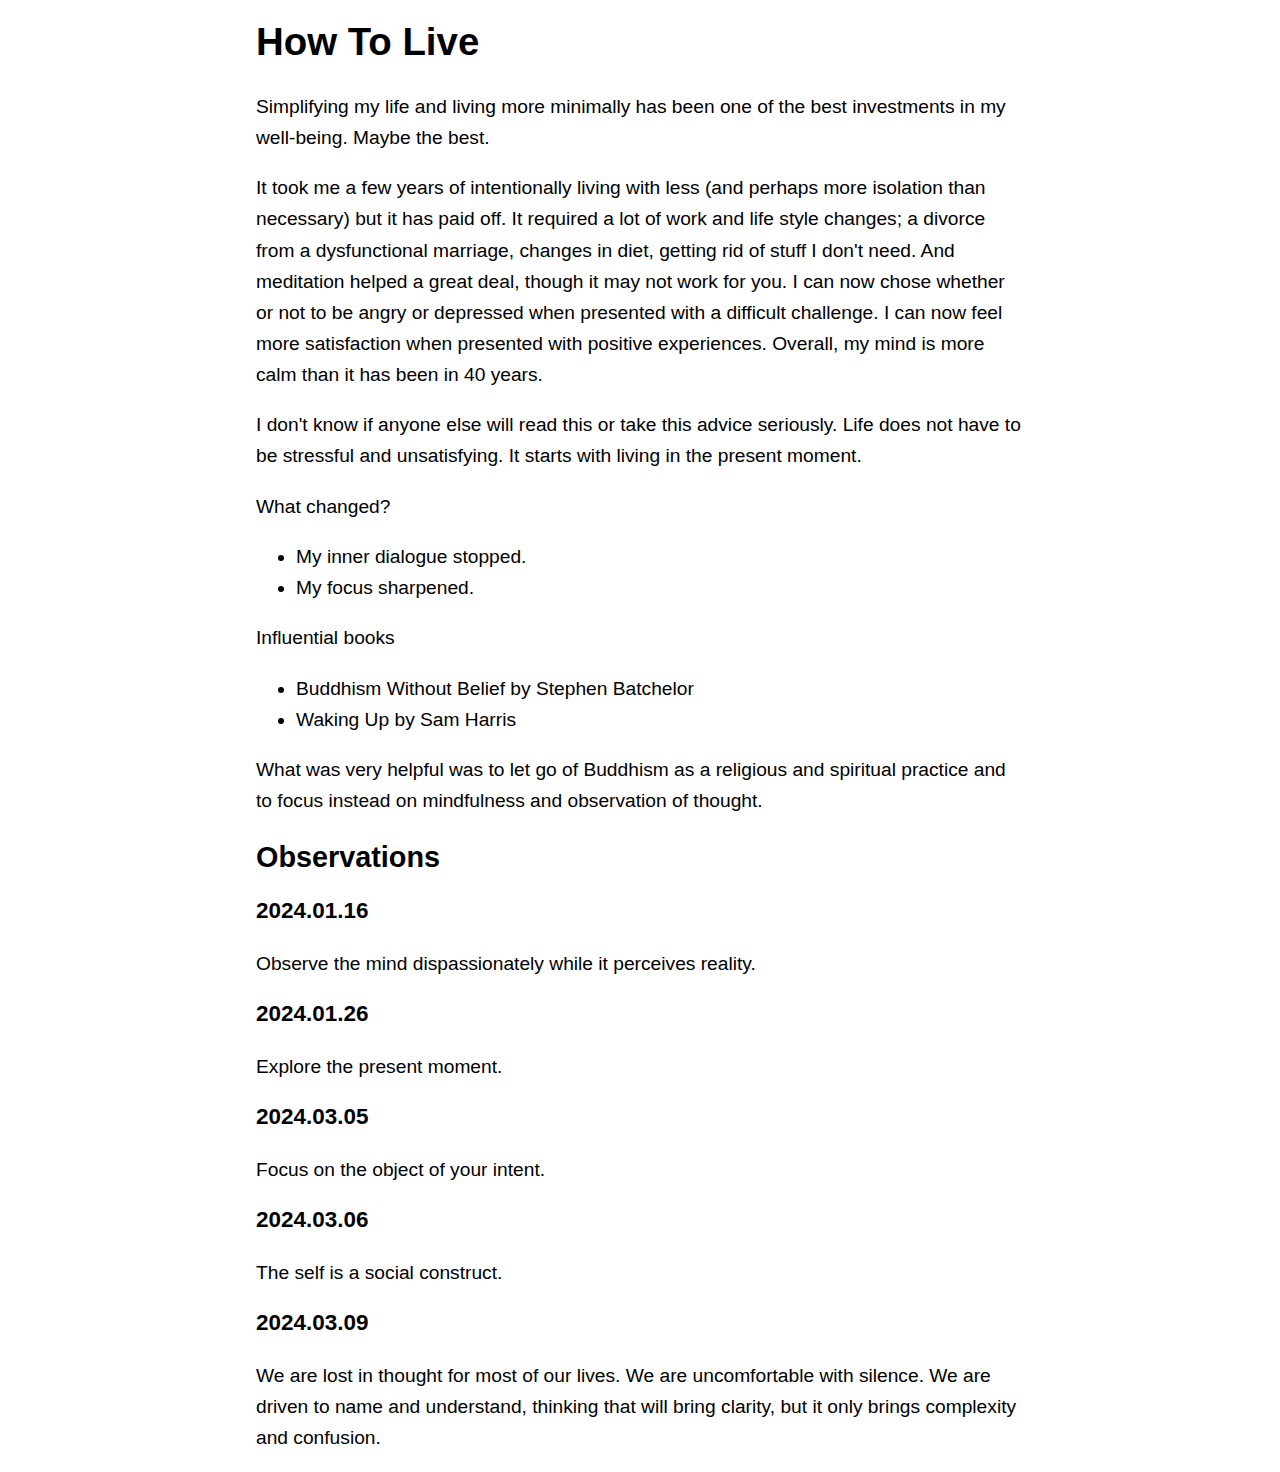
==== index.html @ 9dc290be "Update index.html" ====
<html>

<head>
  <link rel = "stylesheet" type = "text/css" href = "style.css">
</head>

<body>

  <h1>How To Live</h1>
  
<p>
Simplifying my life and living more minimally has been one of the best investments in my well-being. Maybe the best.
</p>
<p>
It took me a few years of intentionally living with less (and perhaps more isolation than necessary) but it has paid off.
  It required a lot of work and life style changes; a divorce from a dysfunctional marriage, changes in diet, getting rid of stuff I don't need.
  And meditation helped a great deal, though it may not work for you.
I can now chose whether or not to be angry or depressed when presented with a difficult challenge.
  I can now feel more satisfaction when presented with positive experiences. Overall, my mind is more calm than it has been in 40 years.
</p>
<p>
I don't know if anyone else will read this or take this advice seriously.
  Life does not have to be stressful and unsatisfying. It starts with living in the present moment.
</p>

<p>
  What changed?
  <ul>
    <li>My inner dialogue stopped.</li>
    <li>My focus sharpened.</li>
  </ul>
  </p>

  <p>
    Influential books
  <ul>
    <li>Buddhism Without Belief by Stephen Batchelor
    <li>Waking Up by Sam Harris
  </ul>
  
  What was very helpful was to let go of Buddhism as a religious and spiritual practice and to focus instead on mindfulness and observation of thought.

<h2>Observations</h2>
<h3>2024.01.16</h3>
<p>Observe the mind dispassionately while it perceives reality.</p>
<h3>2024.01.26</h3>
<p>Explore the present moment.</p>
<h3>2024.03.05</h3>
<p>Focus on the object of your intent.</p>
<h3>2024.03.06</h3>
<p>The self is a social construct.</p>
<h3>2024.03.09</h3>
<p>We are lost in thought for most of our lives. We are uncomfortable with silence. We are driven to name and understand, thinking that will bring clarity, but it only brings complexity and confusion.</p>
</body>
</html>
---- style.css ----
@media (prefers-color-scheme: dark){
		body {color:#fff;background:#000}
		a:link {color:#cdf}
		a:hover, a:visited:hover {color:#def}
		a:visited {color:#dcf}
	}
	body{
		margin:1em auto;
		max-width:40em;
		padding:0 .62em;
		font:1.2em/1.62 sans-serif
	}
	h1,h2,h3 {
		line-height:1.2
	}
	@media print{
		body{
			max-width:none
		}
	}

.red {
   color: red;
}
.thick {
   font-size:20px;
}
.green {
   color:green;
}
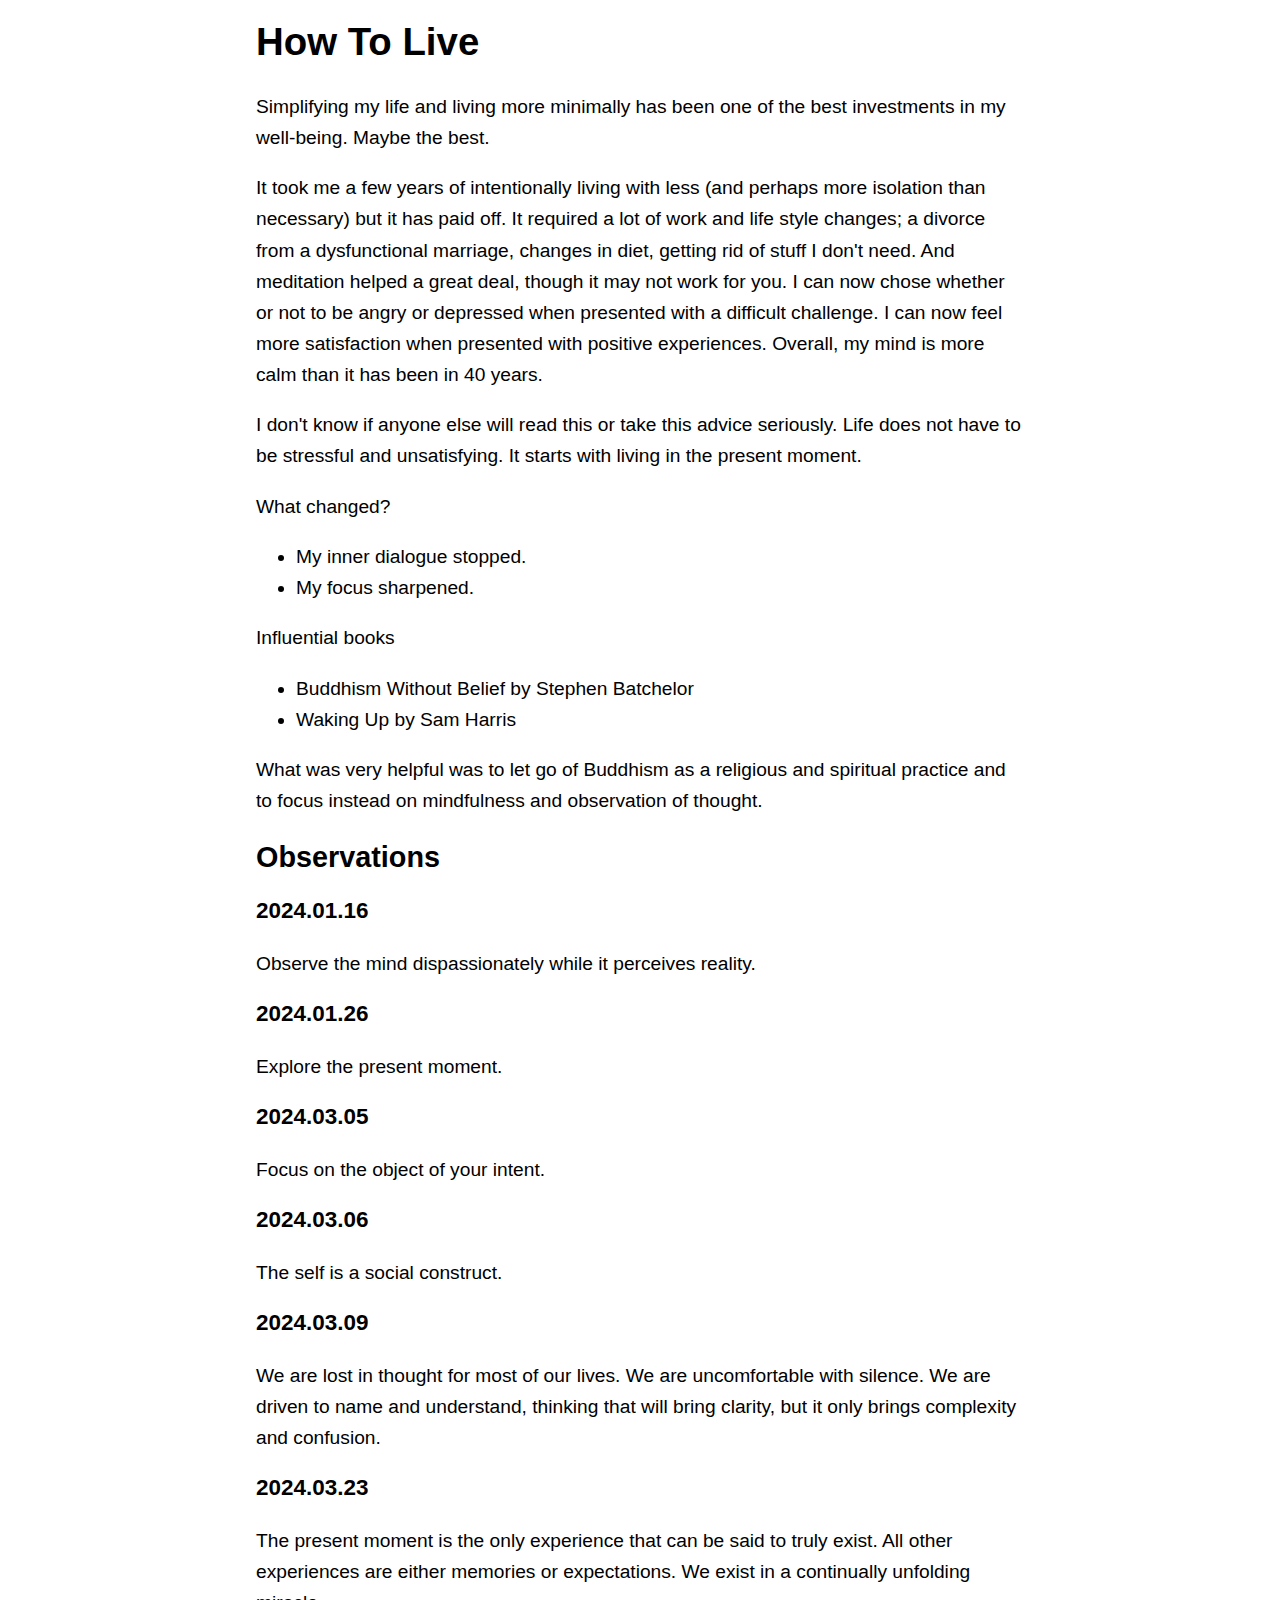
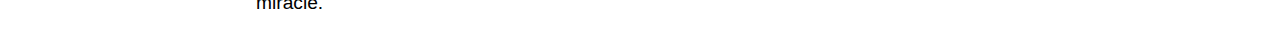
==== commit 5cc8266c: "Update index.html" ====
--- a/index.html
+++ b/index.html
@@ -51,5 +51,7 @@
 <p>The self is a social construct.</p>
 <h3>2024.03.09</h3>
 <p>We are lost in thought for most of our lives. We are uncomfortable with silence. We are driven to name and understand, thinking that will bring clarity, but it only brings complexity and confusion.</p>
+<h3>2024.03.23</h3>
+<p>The present moment is the only experience that can be said to truly exist. All other experiences are either memories or expectations. We exist in a continually unfolding miracle.</p>
 </body>
 </html>
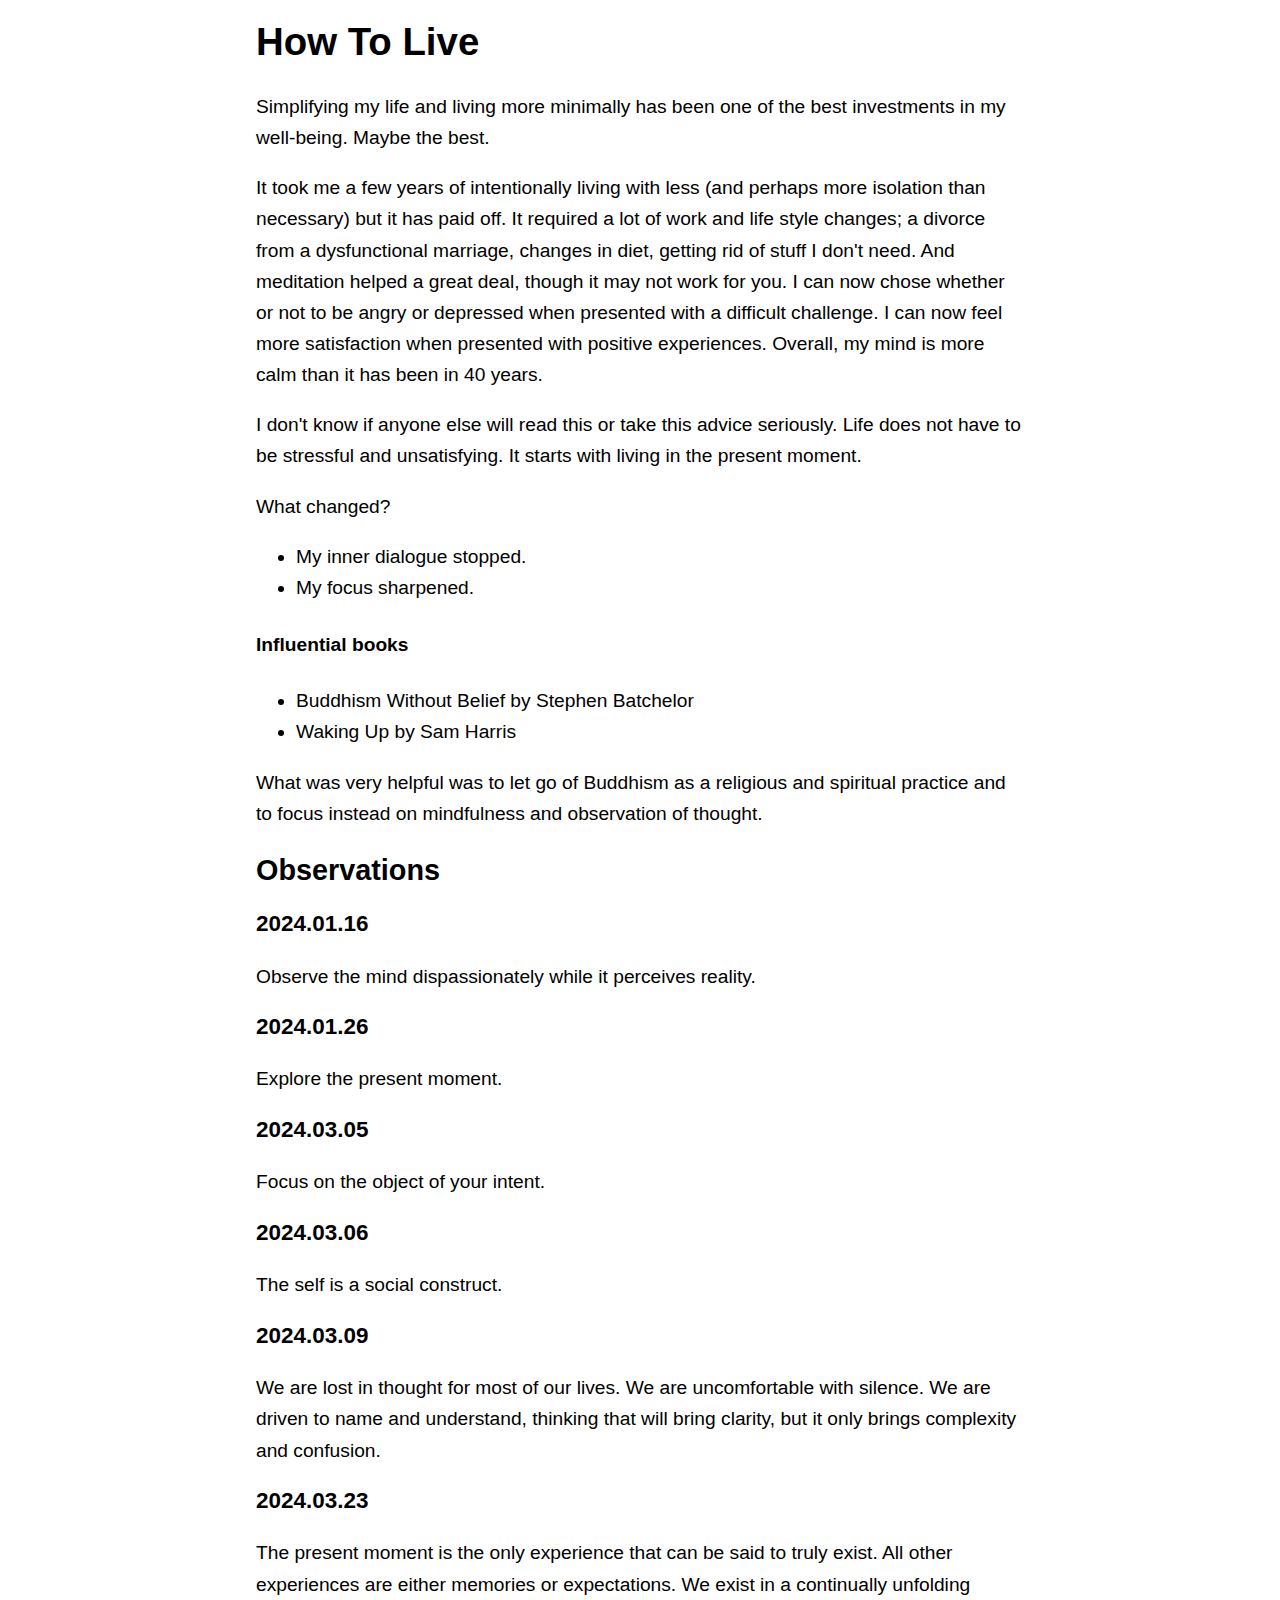
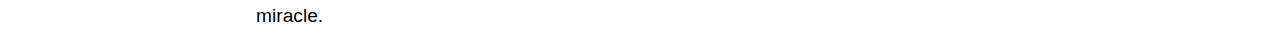
==== commit 5e733152: "Update index.html" ====
--- a/index.html
+++ b/index.html
@@ -18,10 +18,8 @@
 I can now chose whether or not to be angry or depressed when presented with a difficult challenge.
   I can now feel more satisfaction when presented with positive experiences. Overall, my mind is more calm than it has been in 40 years.
 </p>
-<p>
-I don't know if anyone else will read this or take this advice seriously.
-  Life does not have to be stressful and unsatisfying. It starts with living in the present moment.
-</p>
+<p>I don't know if anyone else will read this or take this advice seriously.
+  Life does not have to be stressful and unsatisfying. It starts with living in the present moment.</p>
 
 <p>
   What changed?
@@ -29,16 +27,15 @@
     <li>My inner dialogue stopped.</li>
     <li>My focus sharpened.</li>
   </ul>
-  </p>
+</p>
 
-  <p>
-    Influential books
+<h4>Influential books</h4>
   <ul>
     <li>Buddhism Without Belief by Stephen Batchelor
     <li>Waking Up by Sam Harris
   </ul>
   
-  What was very helpful was to let go of Buddhism as a religious and spiritual practice and to focus instead on mindfulness and observation of thought.
+<p>What was very helpful was to let go of Buddhism as a religious and spiritual practice and to focus instead on mindfulness and observation of thought.</p>
 
 <h2>Observations</h2>
 <h3>2024.01.16</h3>
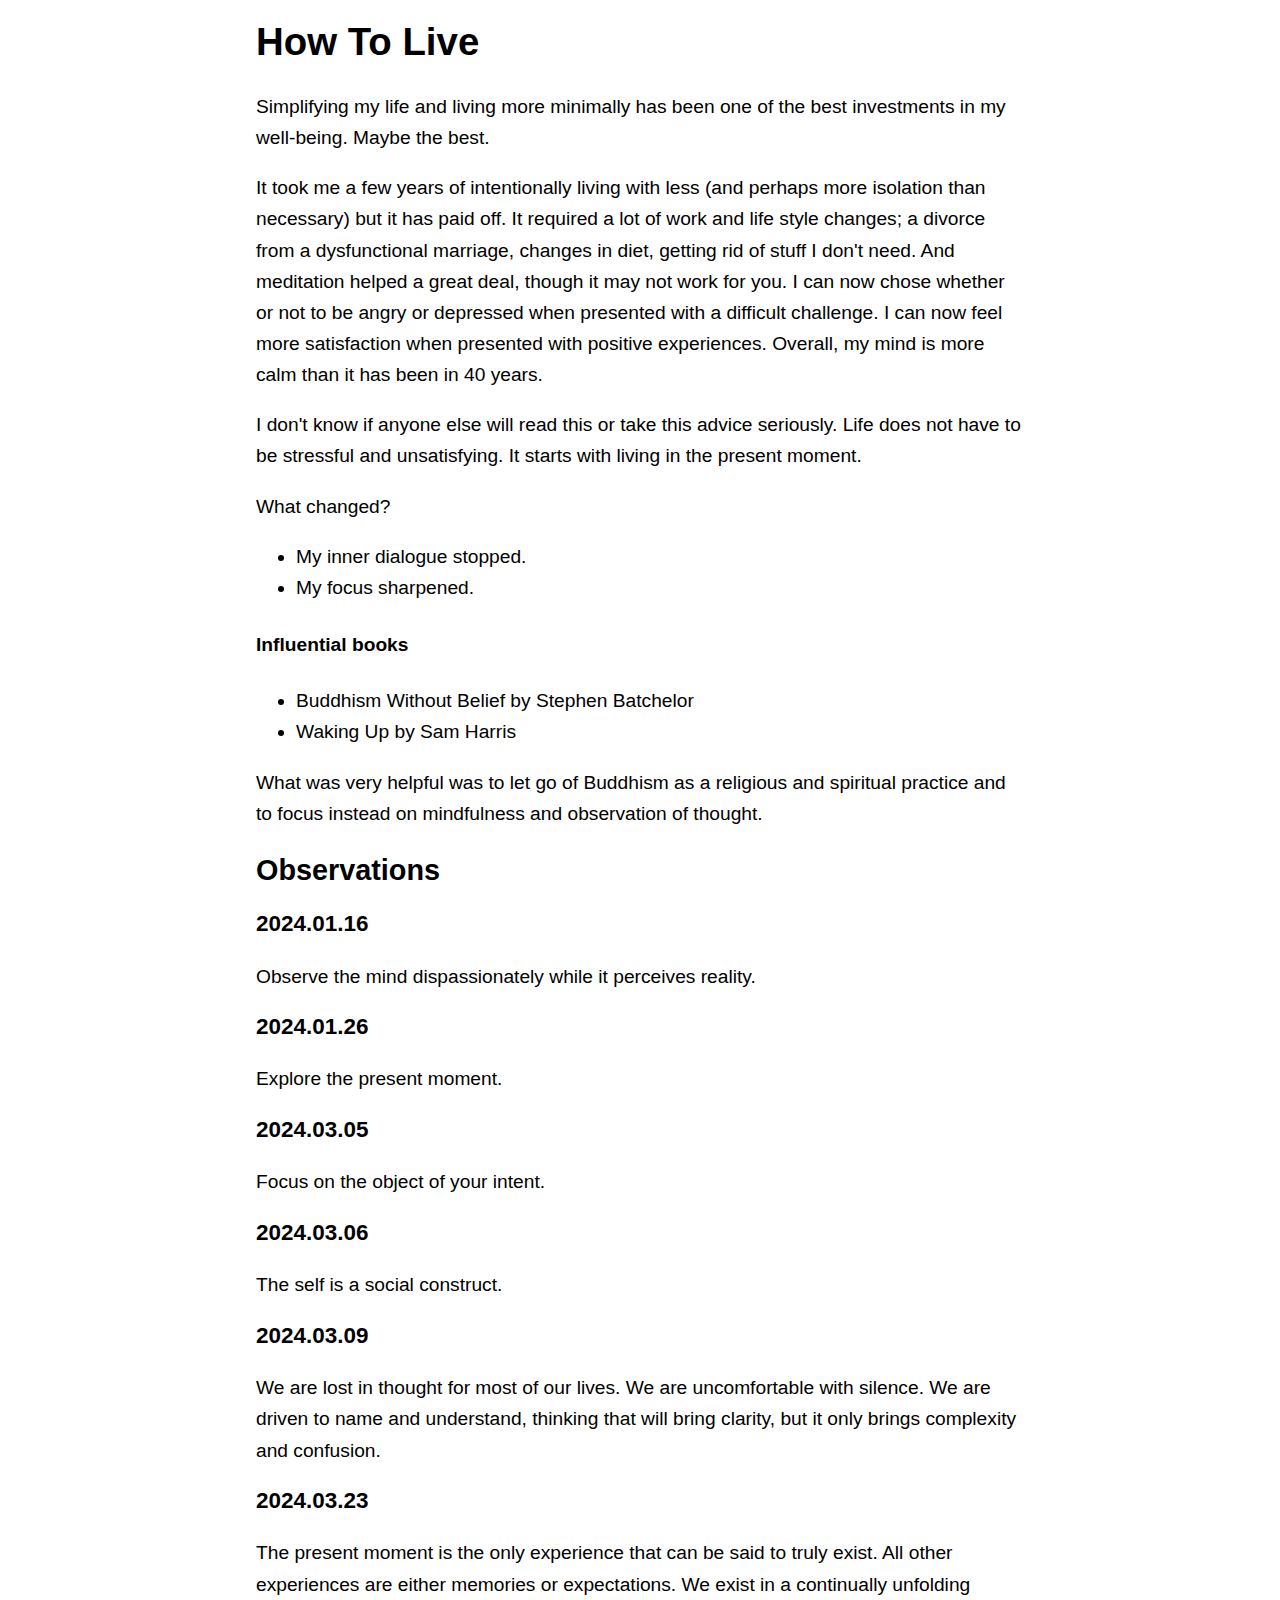
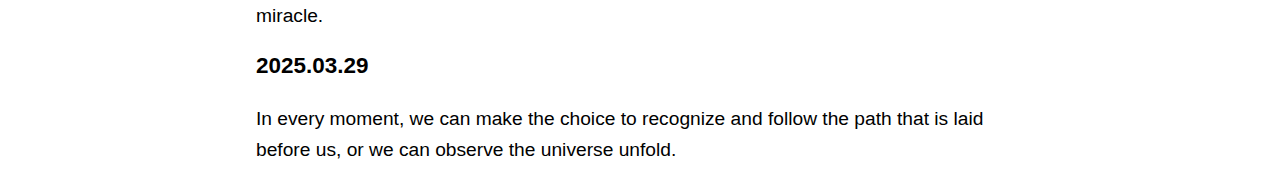
==== commit 7a1c75d8: "Update index.html" ====
--- a/index.html
+++ b/index.html
@@ -50,5 +50,7 @@
 <p>We are lost in thought for most of our lives. We are uncomfortable with silence. We are driven to name and understand, thinking that will bring clarity, but it only brings complexity and confusion.</p>
 <h3>2024.03.23</h3>
 <p>The present moment is the only experience that can be said to truly exist. All other experiences are either memories or expectations. We exist in a continually unfolding miracle.</p>
+<h3>2025.03.29</h3>
+<p>In every moment, we can make the choice to recognize and follow the path that is laid before us, or we can observe the universe unfold.</p>
 </body>
 </html>
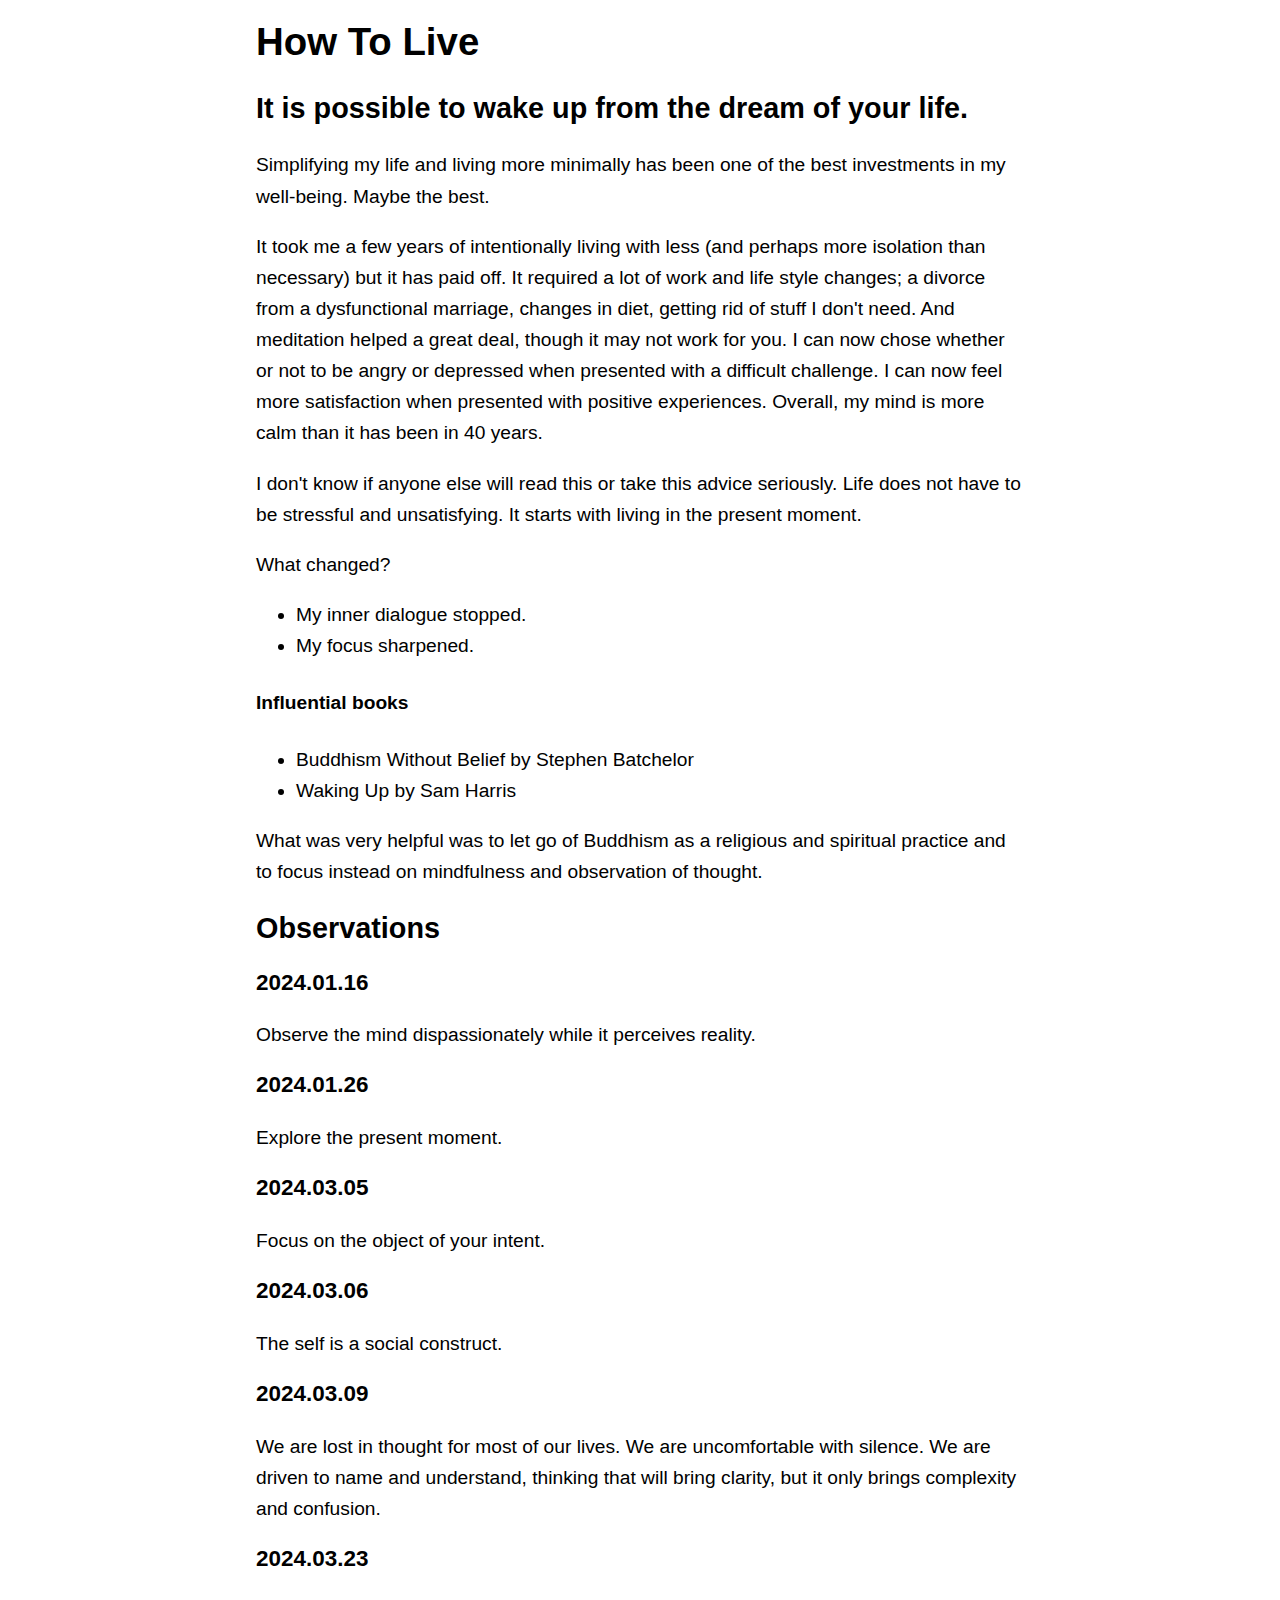
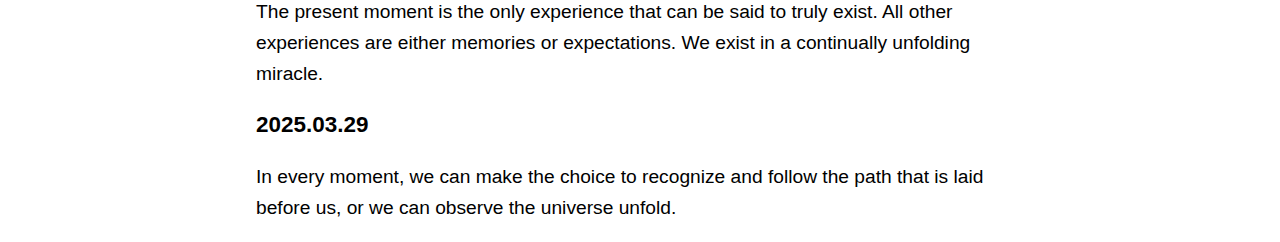
==== commit 311535d8: "Update index.html" ====
--- a/index.html
+++ b/index.html
@@ -7,7 +7,7 @@
 <body>
 
   <h1>How To Live</h1>
-  
+<h2>It is possible to wake up from the dream of your life.</h2>  
 <p>
 Simplifying my life and living more minimally has been one of the best investments in my well-being. Maybe the best.
 </p>
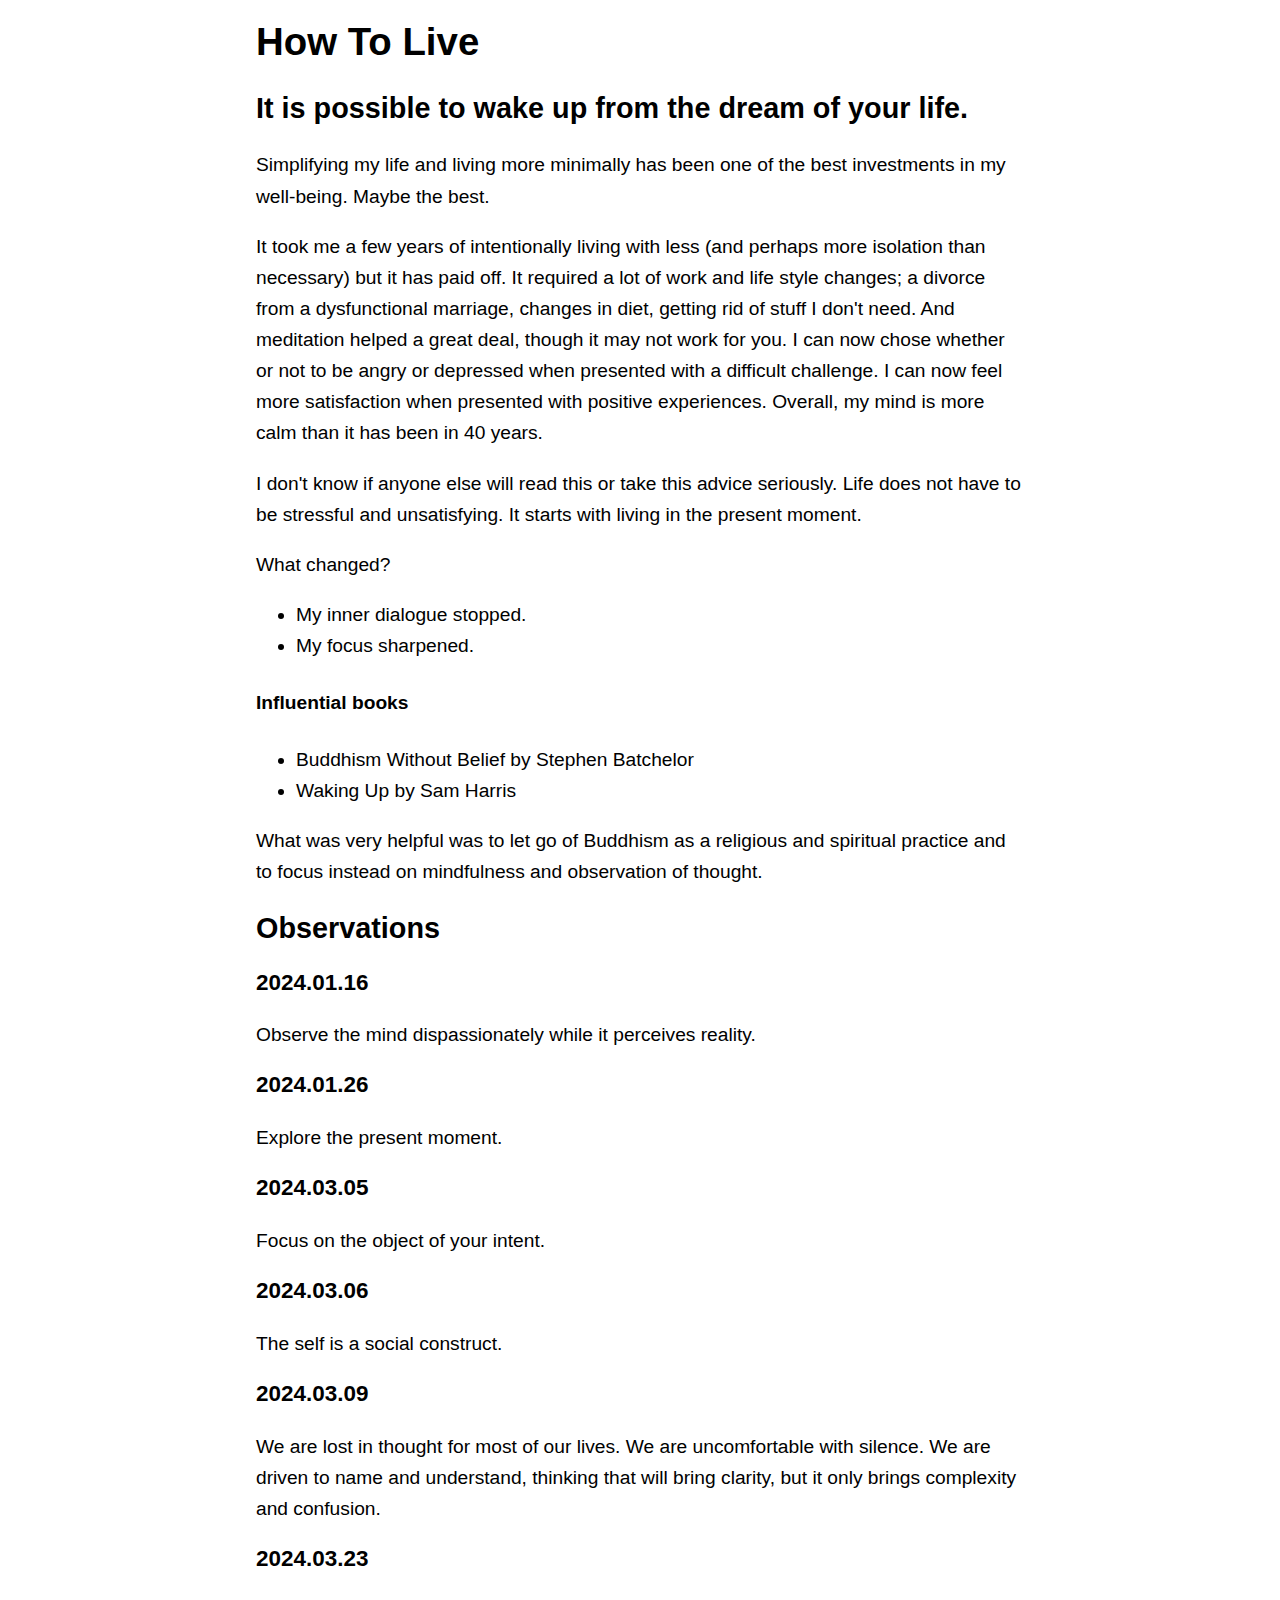
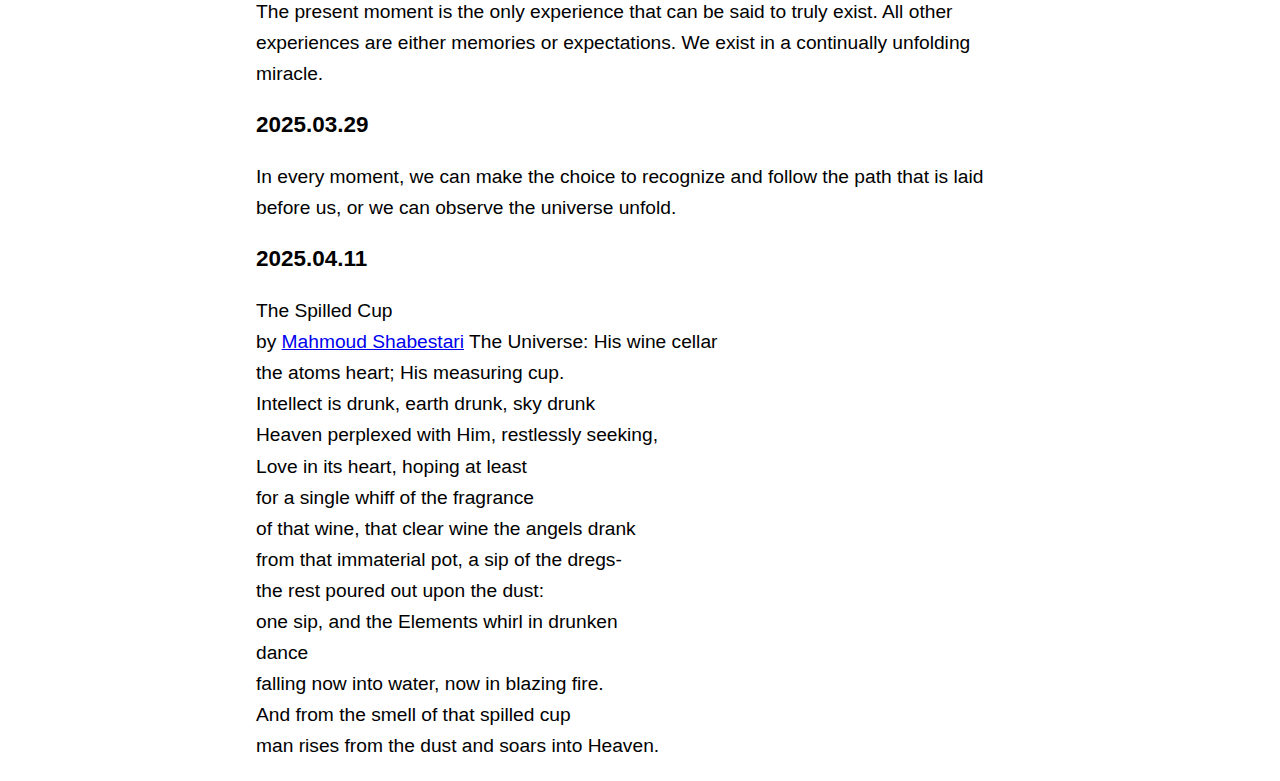
==== commit 196def4c: "Update index.html" ====
--- a/index.html
+++ b/index.html
@@ -52,5 +52,22 @@
 <p>The present moment is the only experience that can be said to truly exist. All other experiences are either memories or expectations. We exist in a continually unfolding miracle.</p>
 <h3>2025.03.29</h3>
 <p>In every moment, we can make the choice to recognize and follow the path that is laid before us, or we can observe the universe unfold.</p>
+  <h3>2025.04.11</h3>
+  The Spilled Cup<br>
+  by <a href="https://en.wikipedia.org/wiki/Mahmoud_Shabestari">Mahmoud Shabestari</a>
+  The Universe: His wine cellar<br>
+  the atoms heart; His measuring cup.<br>
+  Intellect is drunk, earth drunk, sky drunk<br>
+  Heaven perplexed with Him, restlessly seeking,<br>
+  Love in its heart, hoping at least<br>
+  for a single whiff of the fragrance<br>
+  of that wine, that clear wine the angels drank<br>
+  from that immaterial pot, a sip of the dregs-<br>
+  the rest poured out upon the dust:<br>
+  one sip, and the Elements whirl in drunken<br>
+  dance<br>
+  falling now into water, now in blazing fire.<br>
+  And from the smell of that spilled cup<br>
+  man rises from the dust and soars into Heaven.<br>
 </body>
 </html>
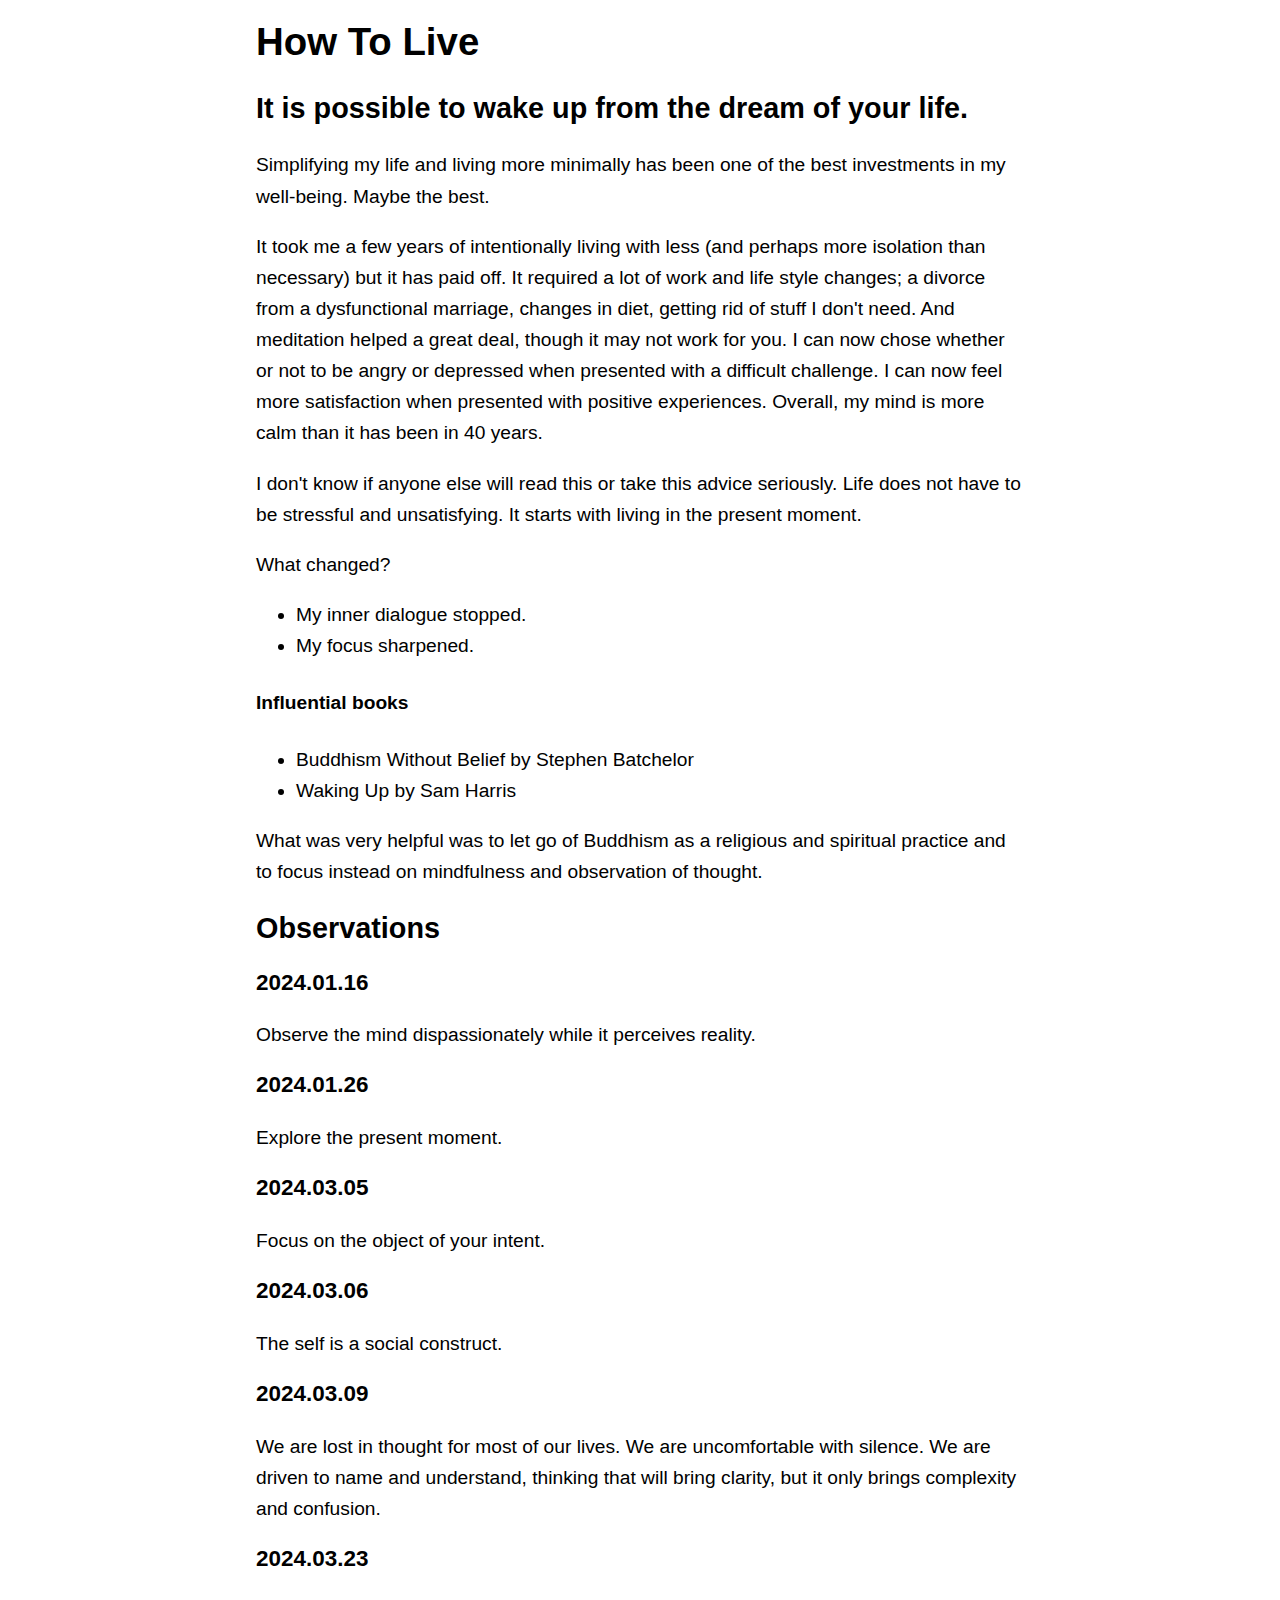
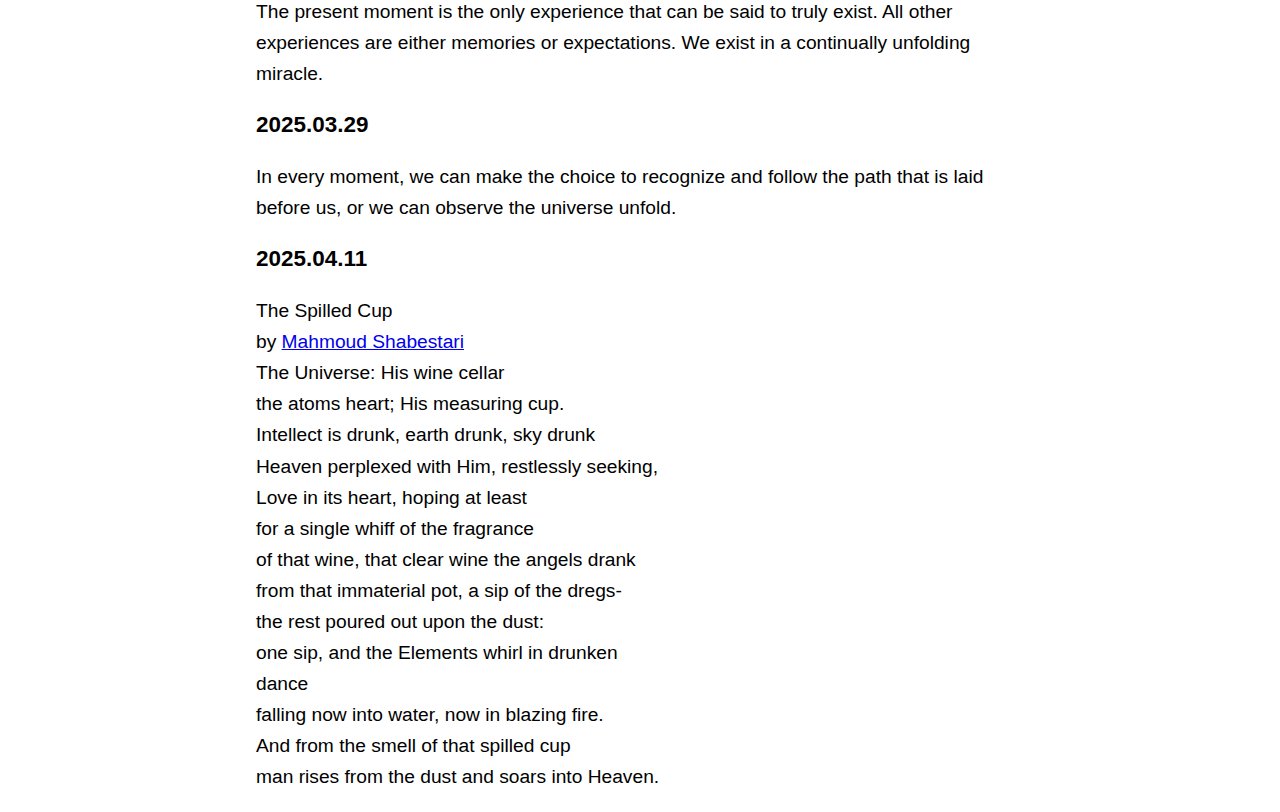
==== commit c8b1279f: "Update index.html" ====
--- a/index.html
+++ b/index.html
@@ -54,7 +54,7 @@
 <p>In every moment, we can make the choice to recognize and follow the path that is laid before us, or we can observe the universe unfold.</p>
   <h3>2025.04.11</h3>
   The Spilled Cup<br>
-  by <a href="https://en.wikipedia.org/wiki/Mahmoud_Shabestari">Mahmoud Shabestari</a>
+  by <a href="https://en.wikipedia.org/wiki/Mahmoud_Shabestari">Mahmoud Shabestari</a><br>
   The Universe: His wine cellar<br>
   the atoms heart; His measuring cup.<br>
   Intellect is drunk, earth drunk, sky drunk<br>
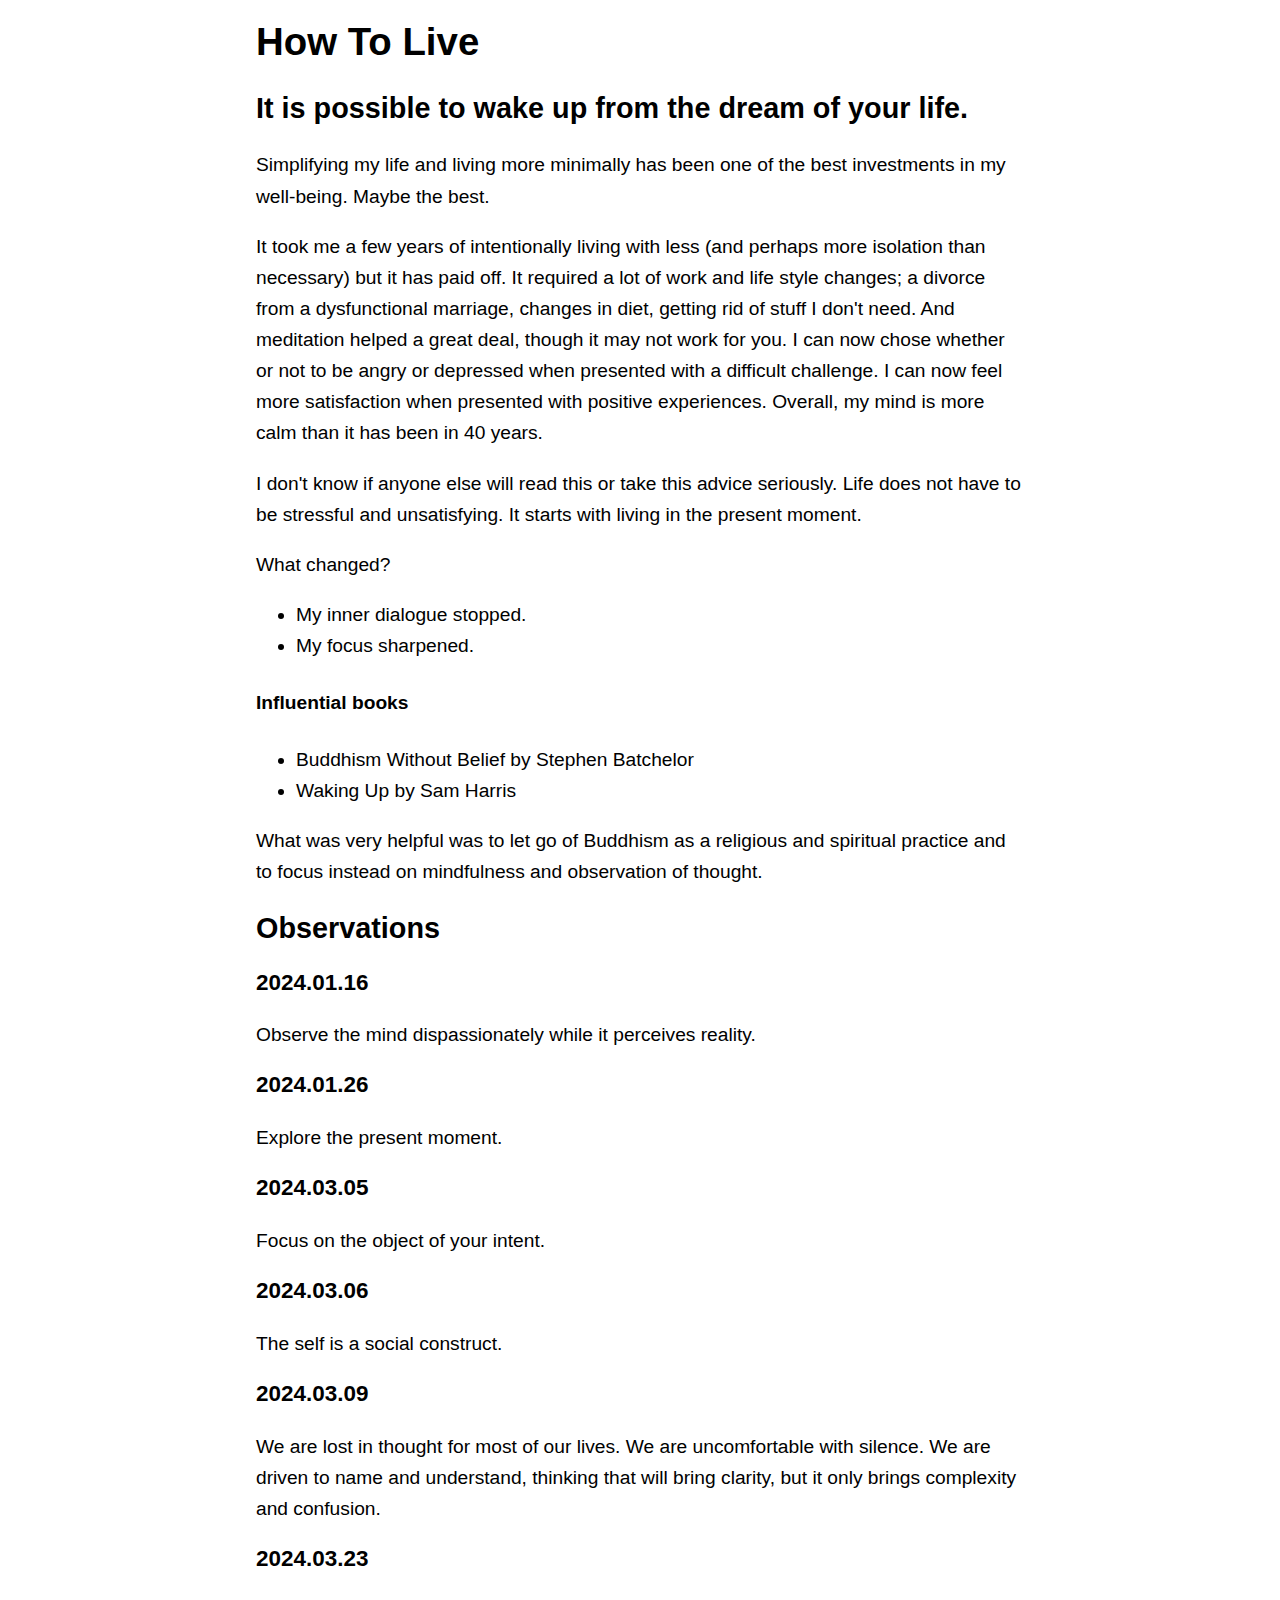
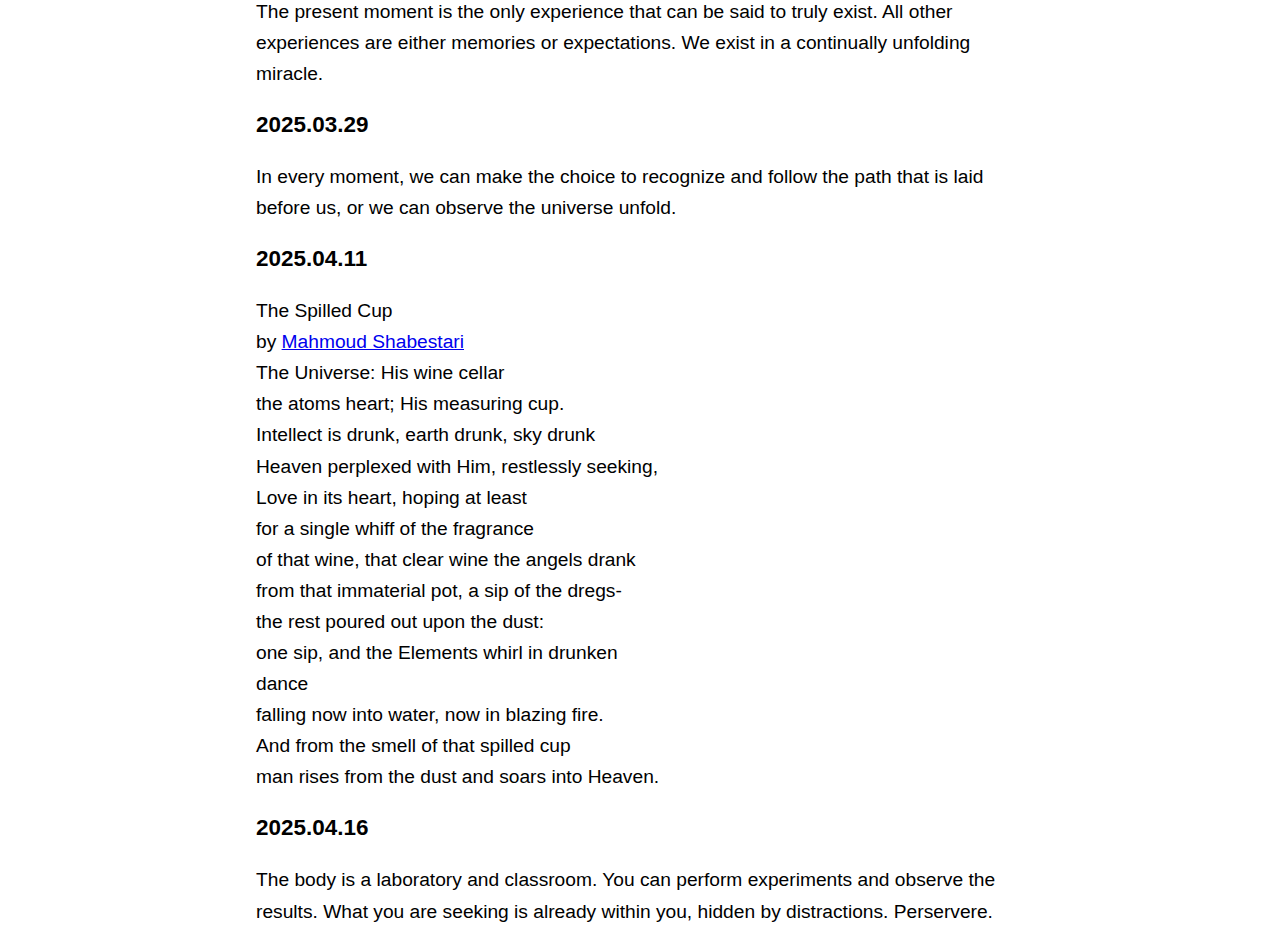
==== commit 7e8e9ff9: "Update index.html" ====
--- a/index.html
+++ b/index.html
@@ -69,5 +69,7 @@
   falling now into water, now in blazing fire.<br>
   And from the smell of that spilled cup<br>
   man rises from the dust and soars into Heaven.<br>
+<h3>2025.04.16</h3>
+  <p>The body is a laboratory and classroom. You can perform experiments and observe the results. What you are seeking is already within you, hidden by distractions. Perservere.</p>
 </body>
 </html>
